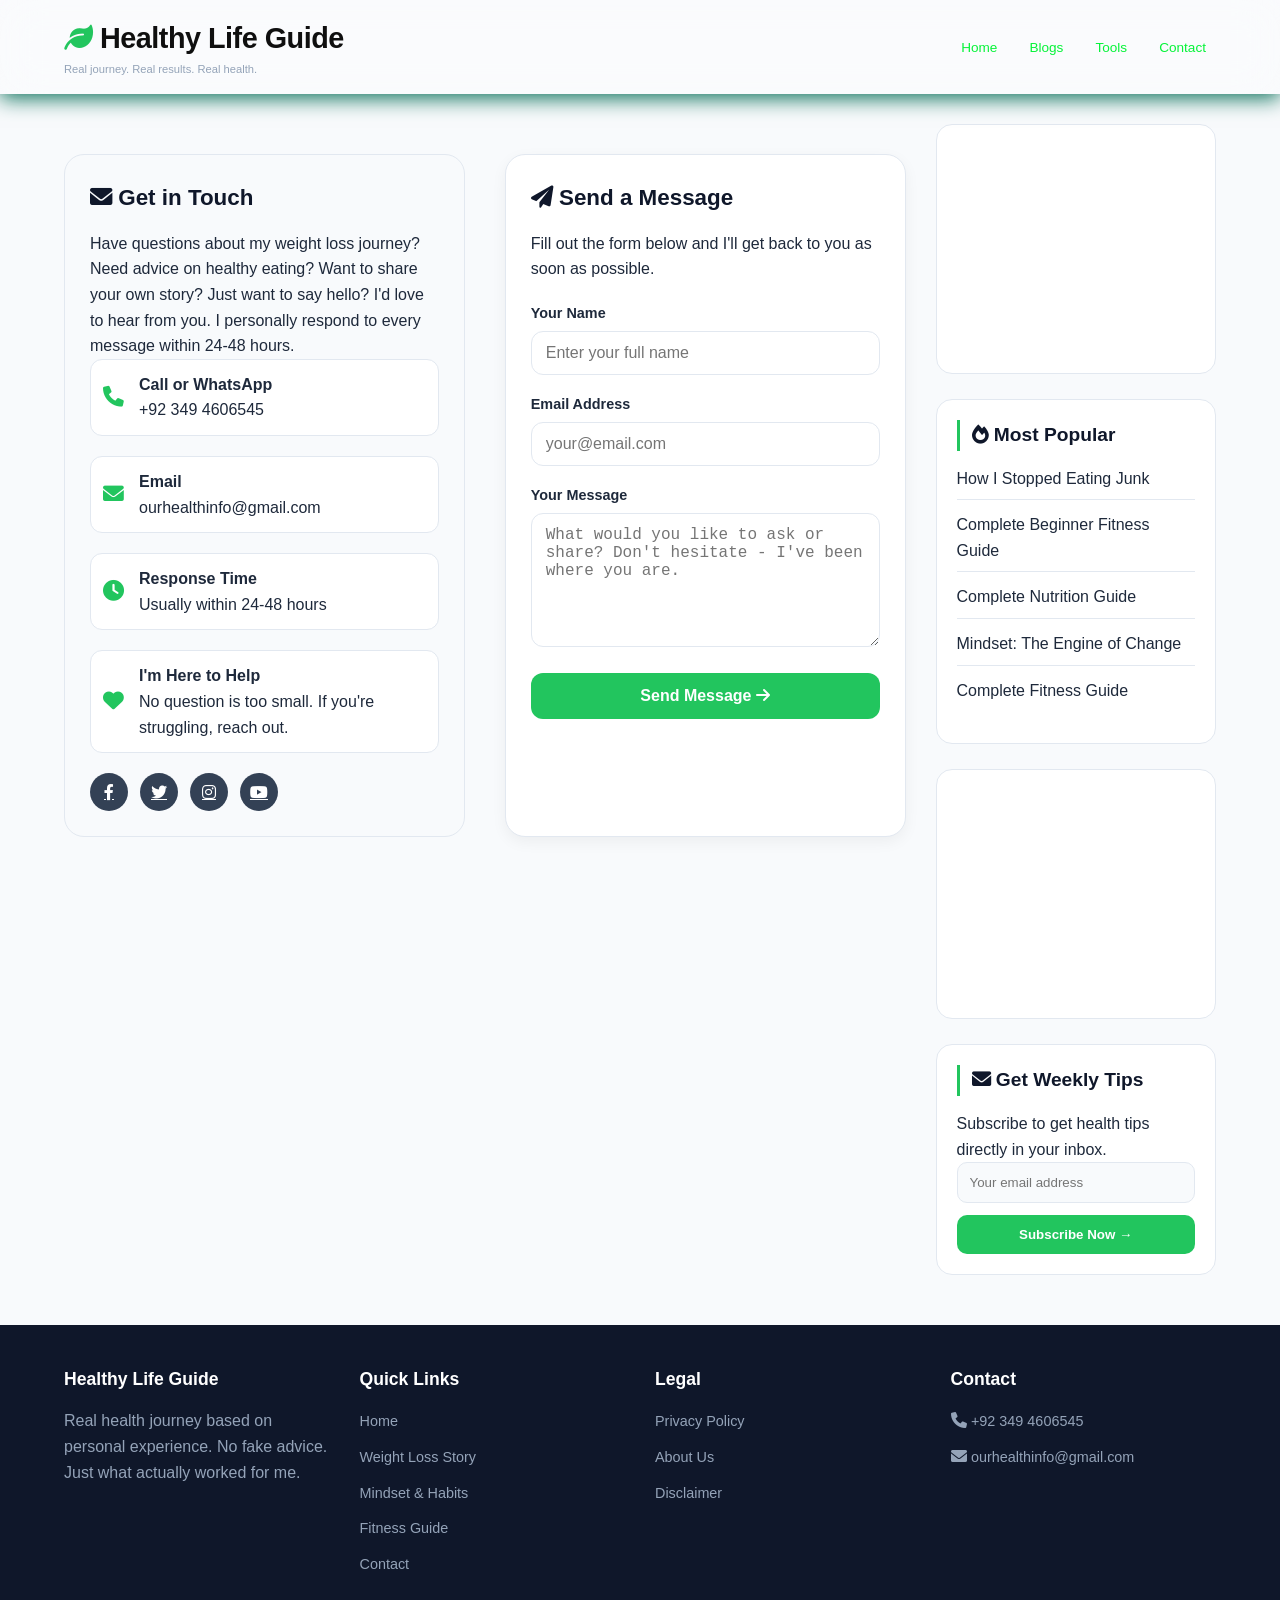
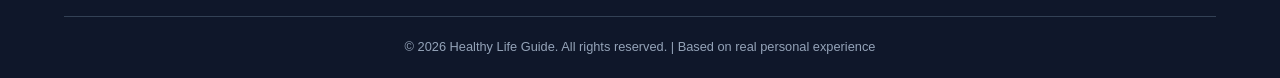
==== contact.html @ 9c275296 "first commit" ====
<!DOCTYPE html>
<html lang="en">
<head>
    <meta charset="UTF-8">
    <meta name="viewport" content="width=device-width, initial-scale=1.0">
    
    <title>Contact Us - Get in Touch | Healthy Life Guide</title>
    <meta name="description" content="Contact Healthy Life Guide. Reach out with your health questions, feedback, or just to say hello. I personally reply to every message.">
    <meta name="keywords" content="contact health blog, health questions, get in touch, health consultation, feedback">
    <meta name="author" content="Healthy Life Guide">
    <meta name="robots" content="index, follow">
    
    <link rel="canonical" href="https://ourhealthinfo.com/contact.html">
    
    <!-- Favicon -->
    <link rel="icon" href="pictures/favicon.png" type="image/jpeg">

    <!-- Google tag (gtag.js) -->
    <script async src="https://www.googletagmanager.com/gtag/js?id=G-GXMY2THTPW"></script>
    <script>
      window.dataLayer = window.dataLayer || [];
      function gtag(){dataLayer.push(arguments);}
      gtag('js', new Date());
      gtag('config', 'G-GXMY2THTPW');
    </script>

    <!-- Google AdSense -->
    <script async src="https://pagead2.googlesyndication.com/pagead/js/adsbygoogle.js?client=ca-pub-5123298033596186"
         crossorigin="anonymous"></script>

    <meta property="og:title" content="Contact Us - Healthy Life Guide">
    <meta property="og:description" content="Get in touch with me. I'd love to hear from you.">
    <meta property="og:type" content="website">
    
    <script type="application/ld+json">
    {
        "@context": "https://schema.org",
        "@type": "ContactPage",
        "name": "Contact Healthy Life Guide",
        "url": "https://ourhealthinfo.com/contact.html"
    }
    </script>
    
    <link rel="stylesheet" href="css/style.css">
    <link rel="stylesheet" href="https://cdnjs.cloudflare.com/ajax/libs/font-awesome/6.0.0-beta3/css/all.min.css">
    <link rel="icon" type="image/png" href="assets/favicon.jpg">
</head>
<body>

<header class="site-header">
    <div class="container header-content">
        <div class="logo">
            <h1><i class="fas fa-leaf"></i> Healthy Life Guide</h1>
            <p>Real journey. Real results. Real health.</p>
        </div>
        <nav class="main-nav">
            <ul>
                <li><a href="index.html">Home</a></li>
                <li><a href="index.html#blogs">Blogs</a></li>
                <li><a href="index.html#tools">Tools</a></li>
                <li><a href="contact.html">Contact</a></li>
            </ul>
        </nav>
    </div>
</header>

<!-- Main Layout with Sidebar for Desktop -->
<main class="container main-layout">
    
    <!-- LEFT COLUMN: Main Contact Content -->
    <div class="main-content">
        <div class="contact-container">
            
            <div class="contact-info">
                <h2><i class="fas fa-envelope"></i> Get in Touch</h2>
                <p>Have questions about my weight loss journey? Need advice on healthy eating? Want to share your own story? Just want to say hello? I'd love to hear from you. I personally respond to every message within 24-48 hours.</p>
                
                <div class="contact-detail">
                    <i class="fas fa-phone"></i>
                    <div>
                        <strong>Call or WhatsApp</strong><br>
                        <a href="tel:+923494606545">+92 349 4606545</a>
                    </div>
                </div>
                
                <div class="contact-detail">
                    <i class="fas fa-envelope"></i>
                    <div>
                        <strong>Email</strong><br>
                        <a href="mailto:ourhealthinfo@gmail.com">ourhealthinfo@gmail.com</a>
                    </div>
                </div>
                
                <div class="contact-detail">
                    <i class="fas fa-clock"></i>
                    <div>
                        <strong>Response Time</strong><br>
                        Usually within 24-48 hours
                    </div>
                </div>
                
                <div class="contact-detail">
                    <i class="fas fa-heart"></i>
                    <div>
                        <strong>I'm Here to Help</strong><br>
                        No question is too small. If you're struggling, reach out.
                    </div>
                </div>
                
                <div class="social-links" style="margin-top: 20px; justify-content: flex-start;">
                    <a href="#"><i class="fab fa-facebook-f"></i></a>
                    <a href="#"><i class="fab fa-twitter"></i></a>
                    <a href="#"><i class="fab fa-instagram"></i></a>
                    <a href="#"><i class="fab fa-youtube"></i></a>
                </div>
            </div>
            
            <div class="contact-form">
                <h2><i class="fas fa-paper-plane"></i> Send a Message</h2>
                <p style="margin-bottom: 20px;">Fill out the form below and I'll get back to you as soon as possible.</p>
                
                <form id="contactForm" onsubmit="return submitContactForm(event)">
                    <div class="form-group">
                        <label for="name">Your Name</label>
                        <input type="text" id="name" name="name" required placeholder="Enter your full name">
                    </div>
                    
                    <div class="form-group">
                        <label for="email">Email Address</label>
                        <input type="email" id="email" name="email" required placeholder="your@email.com">
                    </div>
                    
                    <div class="form-group">
                        <label for="message">Your Message</label>
                        <textarea id="message" name="message" rows="6" required placeholder="What would you like to ask or share? Don't hesitate - I've been where you are."></textarea>
                    </div>
                    
                    <button type="submit" class="btn-calculate">Send Message <i class="fas fa-arrow-right"></i></button>
                </form>
            </div>
            
        </div>
    </div>
    
    <!-- RIGHT COLUMN: Sidebar for Desktop Ads (Limited - 2 Ads Only) -->
    <aside class="sidebar">
        
        <!-- Sidebar Ad 1 -->
        <div class="sidebar-ad">
            <ins class="adsbygoogle"
                 style="display:block"
                 data-ad-client="ca-pub-5123298033596186"
                 data-ad-slot="8180225611"
                 data-ad-format="auto"
                 data-full-width-responsive="true"></ins>
            <script>
                 (adsbygoogle = window.adsbygoogle || []).push({});
            </script>
        </div>
        
        <!-- Popular Posts Widget -->
        <div class="sidebar-widget">
            <h3><i class="fas fa-fire"></i> Most Popular</h3>
            <ul>
                <li><a href="blog/my-weight-loss-journey.html">How I Stopped Eating Junk</a></li>
                <li><a href="blog/complete-beginner-fitness-guide.html">Complete Beginner Fitness Guide</a></li>
                <li><a href="blog/complete-nutrition-guide.html">Complete Nutrition Guide</a></li>
                <li><a href="blog/complete-mindset-guide.html">Mindset: The Engine of Change</a></li>
                <li><a href="blog/my-daily-fitness-routine.html">Complete Fitness Guide</a></li>
            </ul>
        </div>
        
        <!-- Sidebar Ad 2 -->
        <div class="sidebar-ad">
            <ins class="adsbygoogle"
                 style="display:block"
                 data-ad-client="ca-pub-5123298033596186"
                 data-ad-slot="1234567890"
                 data-ad-format="rectangle"
                 data-full-width-responsive="true"></ins>
            <script>
                 (adsbygoogle = window.adsbygoogle || []).push({});
            </script>
        </div>
        
        <!-- Newsletter Widget -->
        <div class="sidebar-widget">
            <h3><i class="fas fa-envelope"></i> Get Weekly Tips</h3>
            <p>Subscribe to get health tips directly in your inbox.</p>
            <input type="email" placeholder="Your email address" class="sidebar-input">
            <button class="sidebar-btn">Subscribe Now →</button>
        </div>
        
    </aside>
</main>

<!-- MOBILE ONLY: Bottom Anchor Ad (Sticky on Mobile) -->
<div class="mobile-bottom-ad">
    <ins class="adsbygoogle"
         style="display:block"
         data-ad-client="ca-pub-5123298033596186"
         data-ad-slot="8180225611"
         data-ad-format="auto"
         data-full-width-responsive="true"></ins>
    <script>
         (adsbygoogle = window.adsbygoogle || []).push({});
    </script>
</div>

<footer class="site-footer">
    <div class="container">
        <div class="footer-content">
            <div class="footer-col">
                <h3>Healthy Life Guide</h3>
                <p>Real health journey based on personal experience. No fake advice. Just what actually worked for me.</p>
            </div>
            <div class="footer-col">
                <h3>Quick Links</h3>
                <ul>
                    <li><a href="index.html">Home</a></li>
                    <li><a href="blog/my-weight-loss-journey.html">Weight Loss Story</a></li>
                    <li><a href="blog/how-i-started-healthy-diet.html">Mindset & Habits</a></li>
                    <li><a href="blog/complete-beginner-fitness-guide.html">Fitness Guide</a></li>
                    <li><a href="contact.html">Contact</a></li>
                </ul>
            </div>
            <div class="footer-col">
                <h3>Legal</h3>
                <ul>
                    <li><a href="blog/privacy.html">Privacy Policy</a></li>
                    <li><a href="blog/about.html">About Us</a></li>
                    <li><a href="blog/disclaimer.html">Disclaimer</a></li>
                </ul>
            </div>
            <div class="footer-col">
                <h3>Contact</h3>
                <ul>
                    <li><i class="fas fa-phone"></i> <a href="tel:+923494606545">+92 349 4606545</a></li>
                    <li><i class="fas fa-envelope"></i> <a href="mailto:ourhealthinfo@gmail.com">ourhealthinfo@gmail.com</a></li>
                </ul>
            </div>
        </div>
        <div class="footer-bottom">
            <p>&copy; 2026 Healthy Life Guide. All rights reserved. | Based on real personal experience</p>
        </div>
    </div>
</footer>

<script src="js/main.js"></script>
<script>
// Contact Form Submission using Web3Forms (Free)
function submitContactForm(event) {
    event.preventDefault();
    
    // Get form values
    const name = document.getElementById('name').value;
    const email = document.getElementById('email').value;
    const message = document.getElementById('message').value;
    
    // Simple validation
    if (!name || !email || !message) {
        alert('Please fill in all fields.');
        return false;
    }
    
    // Email validation
    const emailPattern = /^[^\s@]+@[^\s@]+\.[^\s@]+$/;
    if (!emailPattern.test(email)) {
        alert('Please enter a valid email address.');
        return false;
    }
    
    // Show sending message
    const submitBtn = document.querySelector('#contactForm button');
    const originalText = submitBtn.innerHTML;
    submitBtn.innerHTML = '<i class="fas fa-spinner fa-spin"></i> Sending...';
    submitBtn.disabled = true;
    
    // Send to Web3Forms (Free service, no backend needed)
    // You need to replace YOUR_ACCESS_KEY with your actual Web3Forms access key
    // Sign up at https://web3forms.com/ for a free access key
    
    const formData = new FormData();
    formData.append('access_key', 'YOUR_ACCESS_KEY'); // Replace with your actual key
    formData.append('name', name);
    formData.append('email', email);
    formData.append('message', message);
    formData.append('subject', 'New Contact Form Message from Healthy Life Guide');
    
    fetch('https://api.web3forms.com/submit', {
        method: 'POST',
        body: formData
    })
    .then(response => response.json())
    .then(data => {
        if (data.success) {
            document.getElementById('contactForm').reset();
            alert('✅ Message sent successfully! I will get back to you within 24-48 hours.');
        } else {
            alert('❌ Something went wrong. Please try again or email me directly at ourhealthinfo@gmail.com');
        }
    })
    .catch(error => {
        console.error('Error:', error);
        alert('❌ Unable to send message. Please email me directly at ourhealthinfo@gmail.com');
    })
    .finally(() => {
        submitBtn.innerHTML = originalText;
        submitBtn.disabled = false;
    });
    
    return false;
}
</script>

</body>
</html>
---- css/style.css ----
/* ========================================
   HEALTHY LIFE GUIDE - FULLY RESPONSIVE
   Mobile-First Design WITH DARK MODE
   ======================================== */

* {
    margin: 0;
    padding: 0;
    box-sizing: border-box;
}

/* Light Mode Variables (Default) */
:root {
    --primary: #22c55e;
    --primary-dark: #16a34a;
    --primary-light: #4ade80;
    --secondary: #3b82f6;
    --dark: #1e293b;
    --darker: #0f172a;
    --light: #f8fafc;
    --gray: #64748b;
    --gray-light: #e2e8f0;
    --white: #ffffff;
    --danger: #ef4444;
    --warning: #f59e0b;
    --success: #10b981;
    --bg-body: #f8fafc;
    --text-body: #1e293b;
    --card-bg: #ffffff;
    --border-color: #e2e8f0;
    --footer-bg: #0f172a;
    --footer-text: #94a3b8;
}

/* Dark Mode Variables */
body.dark-mode {
    --bg-body: #121212;
    --text-body: #e0e0e0;
    --card-bg: #1e1e1e;
    --border-color: #333333;
    --gray-light: #333333;
    --gray: #aaaaaa;
    --footer-bg: #0a0a0a;
    --footer-text: #888888;
}

body {
    font-family: 'Segoe UI', Tahoma, Geneva, Verdana, sans-serif;
    background-color: var(--bg-body);
    color: var(--text-body);
    line-height: 1.6;
    font-size: 16px;
    transition: background-color 0.3s ease, color 0.3s ease;
}

.container {
    width: 100%;
    max-width: 1200px;
    margin: 0 auto;
    padding: 0 16px;
}

/* ========== DARK MODE TOGGLE BUTTON ========== */
.dark-mode-toggle {
    background: transparent;
    border: none;
    cursor: pointer;
    font-size: 1.3rem;
    padding: 4px 6px;
    border-radius: 30px;
    transition: all 0.3s ease;
    color: #0c0c0c;
    display: flex;
    align-items: center;
    gap: 8px;
}

.dark-mode-toggle:hover {
    background-color: rgba(255, 255, 255, 0.1);
    transform: scale(1.05);
}

body.dark-mode .dark-mode-toggle {
    color: #ffd966;
}

/* ========== HEADER (Mobile First) ========== */
.site-header {
    /* background: linear-gradient(135deg, var(--darker) 0%, var(--dark) 100%); */
    color: rgb(15, 15, 15);
    padding: 15px 0;
    position: sticky;
    top: 0;
    z-index: 1000;
    box-shadow: 0 4px 20px rgba(2, 107, 84, 0.973);
        background: rgba(255, 255, 255, 0.25);
    backdrop-filter: blur(20px);
}

.header-content {
    display: flex;
    flex-direction: column;
    align-items: center;
    gap: 12px;
}

.logo {
    text-align: center;
}

.logo h1 {
    font-size: 1.5rem;
    letter-spacing: -0.5px;
}

.logo h1 i {
    color: var(--primary);
}

.logo p {
    font-size: 0.7rem;
    color: #94a3b8;
}

.main-nav ul {
    display: flex;
    flex-wrap: wrap;
    justify-content: center;
    gap: 12px;
    list-style: none;
}

.main-nav a {
    color: #06f339;
    text-decoration: none;
    font-weight: 500;
    font-size: 0.85rem;
    padding: 5px 10px;
    transition: color 0.3s;
}

.main-nav a:hover {
    color: var(--primary);
}

/* ========== HERO (Mobile First) ========== */
.hero {
    background: linear-gradient(135deg, #dcfce7 0%, #bbf7d0 100%);
    padding: 40px 16px;
    text-align: center;
    border-radius: 0 0 25px 25px;
    margin-bottom: 30px;
    transition: background 0.3s ease;
}

body.dark-mode .hero {
    background: linear-gradient(135deg, #1a3a2a 0%, #0d2a1a 100%);
}

.hero h1 {
    font-size: 1.8rem;
    color: var(--darker);
    margin-bottom: 12px;
    line-height: 1.3;
}

body.dark-mode .hero h1 {
    color: #ffffff;
}

.hero p {
    font-size: 1rem;
    color: var(--gray);
    max-width: 700px;
    margin: 0 auto;
}

/* ========== SECTION TITLES ========== */
.section-title {
    font-size: 1.6rem;
    text-align: center;
    margin-bottom: 30px;
    color: var(--darker);
    position: relative;
    padding-bottom: 12px;
}

body.dark-mode .section-title {
    color: var(--primary-light);
}

.section-title::after {
    content: '';
    position: absolute;
    bottom: 0;
    left: 50%;
    transform: translateX(-50%);
    width: 60px;
    height: 3px;
    background: var(--primary);
    border-radius: 2px;
}

/* ========== BLOG CARDS (Mobile First) ========== */
.blog-grid, .tools-grid {
    display: grid;
    grid-template-columns: 1fr;
    gap: 25px;
    margin-bottom: 40px;
}

.blog-card, .tool-card {
    background: var(--card-bg);
    border-radius: 20px;
    overflow: hidden;
    box-shadow: 0 5px 15px rgba(0,0,0,0.08);
    transition: transform 0.3s, box-shadow 0.3s;
    border: 1px solid var(--border-color);
}

.blog-card:hover, .tool-card:hover {
    transform: translateY(-3px);
    box-shadow: 0 10px 25px rgba(0,0,0,0.12);
}

.blog-img {
    width: 100%;
    height: 200px;
    object-fit: cover;
}

.blog-content, .tool-content {
    padding: 20px;
}

.blog-category {
    display: inline-block;
    background: var(--primary);
    color: white;
    font-size: 0.7rem;
    padding: 3px 10px;
    border-radius: 20px;
    margin-bottom: 10px;
}

.blog-card h3, .tool-card h3 {
    font-size: 1.2rem;
    margin-bottom: 10px;
    color: var(--darker);
    line-height: 1.4;
}

body.dark-mode .blog-card h3,
body.dark-mode .tool-card h3 {
    color: #ffffff;
}

.blog-card h3 a, .tool-card h3 a {
    text-decoration: none;
    color: inherit;
    transition: color 0.3s;
}

.blog-card h3 a:hover, .tool-card h3 a:hover {
    color: var(--primary);
}

.blog-meta {
    font-size: 0.75rem;
    color: var(--gray);
    margin-bottom: 12px;
    display: flex;
    gap: 12px;
    flex-wrap: wrap;
}

.blog-excerpt {
    color: var(--gray);
    margin-bottom: 15px;
    line-height: 1.5;
    font-size: 0.9rem;
}

.read-more {
    display: inline-block;
    color: var(--primary);
    text-decoration: none;
    font-weight: 600;
    font-size: 0.9rem;
    transition: gap 0.3s;
}

.read-more:hover {
    gap: 5px;
}

/* ========== BLOG POST PAGE (Mobile First) ========== */
.blog-post {
    background: var(--card-bg);
    border-radius: 20px;
    padding: 20px;
    margin: 30px 0;
    box-shadow: 0 5px 15px rgba(0,0,0,0.05);
    border: 1px solid var(--border-color);
}

.blog-post h1 {
    font-size: 1.8rem;
    color: var(--darker);
    margin-bottom: 15px;
    line-height: 1.3;
}

body.dark-mode .blog-post h1 {
    color: #ffffff;
}

.blog-post .post-meta {
    color: var(--gray);
    border-bottom: 1px solid var(--border-color);
    padding-bottom: 15px;
    margin-bottom: 20px;
    font-size: 0.8rem;
    display: flex;
    flex-wrap: wrap;
    gap: 15px;
}

.blog-post h2 {
    font-size: 1.4rem;
    margin: 30px 0 15px 0;
    color: var(--dark);
    border-left: 4px solid var(--primary);
    padding-left: 15px;
}

.blog-post h3 {
    font-size: 1.2rem;
    margin: 25px 0 12px 0;
    color: var(--dark);
}

body.dark-mode .blog-post h2,
body.dark-mode .blog-post h3 {
    color: #e0e0e0;
}

.blog-post p {
    margin-bottom: 18px;
    font-size: 1rem;
    color: var(--text-body);
    line-height: 1.7;
}

.blog-post ul, .blog-post ol {
    margin: 15px 0 15px 25px;
}

.blog-post li {
    margin-bottom: 8px;
    font-size: 0.95rem;
    color: var(--text-body);
}

.info-box, .tip-box, .warning-box {
    padding: 15px 18px;
    margin: 20px 0;
    border-radius: 14px;
    font-size: 0.95rem;
}

.info-box {
    background: #ecfdf5;
    border-left: 4px solid var(--success);
}

body.dark-mode .info-box {
    background: #1a3a2a;
    border-left: 4px solid var(--success);
}

.tip-box {
    background: #fffbeb;
    border-left: 4px solid var(--warning);
}

body.dark-mode .tip-box {
    background: #3a2a1a;
    border-left: 4px solid var(--warning);
}

.warning-box {
    background: #fef2f2;
    border-left: 4px solid var(--danger);
}

body.dark-mode .warning-box {
    background: #3a1a1a;
    border-left: 4px solid var(--danger);
}

.post-image {
    width: 100%;
    border-radius: 16px;
    margin: 20px 0;
}

/* ========== TOOLS PAGES (Mobile First) ========== */
.tool-container {
    background: var(--card-bg);
    border-radius: 20px;
    padding: 20px;
    margin: 30px 0;
    box-shadow: 0 5px 15px rgba(0,0,0,0.05);
    border: 1px solid var(--border-color);
}

.tool-container h1 {
    font-size: 1.6rem;
    text-align: center;
    margin-bottom: 15px;
    color: var(--darker);
}

body.dark-mode .tool-container h1 {
    color: #ffffff;
}

.tool-container > p {
    text-align: center;
    margin-bottom: 25px;
    color: var(--gray);
    font-size: 0.95rem;
}

.calculator-box {
    max-width: 100%;
    margin: 0 auto;
}

.form-group {
    margin-bottom: 18px;
}

.form-group label {
    display: block;
    margin-bottom: 6px;
    font-weight: 600;
    color: var(--text-body);
    font-size: 0.9rem;
}

.form-group input, .form-group select, .form-group textarea {
    width: 100%;
    padding: 12px 14px;
    border: 1px solid var(--border-color);
    border-radius: 12px;
    font-size: 1rem;
    transition: border-color 0.3s;
    background-color: var(--card-bg);
    color: var(--text-body);
}

.form-group input:focus, .form-group select:focus, .form-group textarea:focus {
    outline: none;
    border-color: var(--primary);
}

.btn-calculate {
    width: 100%;
    background: var(--primary);
    color: white;
    border: none;
    padding: 14px;
    border-radius: 12px;
    font-size: 1rem;
    font-weight: 600;
    cursor: pointer;
    transition: background 0.3s;
}

.btn-calculate:hover {
    background: var(--primary-dark);
}

.result-box {
    margin-top: 25px;
    padding: 18px;
    background: var(--bg-body);
    border-radius: 14px;
    text-align: center;
    border: 1px solid var(--border-color);
}

.result-box h3 {
    margin-bottom: 12px;
    color: var(--primary);
    font-size: 1.2rem;
}

.result-value {
    font-size: 2rem;
    font-weight: 700;
    color: var(--darker);
}

.tool-info {
    margin-top: 30px;
    padding: 20px;
    background: var(--bg-body);
    border-radius: 16px;
    border: 1px solid var(--border-color);
}

.tool-info h3 {
    color: var(--text-body);
    margin-bottom: 12px;
    font-size: 1.2rem;
}

.tool-info ul, .tool-info ol {
    margin-left: 20px;
    margin-bottom: 15px;
}

.tool-info li {
    margin-bottom: 8px;
    font-size: 0.9rem;
    color: var(--text-body);
}

/* ========== CONTACT PAGE (Mobile First) ========== */
.contact-container {
    display: flex;
    flex-direction: column;
    gap: 30px;
    margin: 30px 0;
}

.contact-info {
    background: var(--bg-body);
    padding: 20px;
    border-radius: 20px;
    border: 1px solid var(--border-color);
}

.contact-info h2 {
    margin-bottom: 15px;
    color: var(--darker);
    font-size: 1.4rem;
}

body.dark-mode .contact-info h2 {
    color: #ffffff;
}

.contact-detail {
    display: flex;
    align-items: center;
    gap: 15px;
    margin-bottom: 20px;
    padding: 12px;
    background: var(--card-bg);
    border-radius: 12px;
    border: 1px solid var(--border-color);
}

.contact-detail i {
    font-size: 1.3rem;
    color: var(--primary);
}

.contact-detail a {
    text-decoration: none;
    color: var(--text-body);
    word-break: break-all;
}

.contact-form {
    background: var(--card-bg);
    padding: 20px;
    border-radius: 20px;
    box-shadow: 0 5px 15px rgba(0,0,0,0.05);
    border: 1px solid var(--border-color);
}

.contact-form h2 {
    margin-bottom: 15px;
    color: var(--darker);
    font-size: 1.4rem;
}

body.dark-mode .contact-form h2 {
    color: #ffffff;
}

/* ========== FOOTER (Mobile First) ========== */
.site-footer {
    background: var(--footer-bg);
    color: var(--footer-text);
    padding: 40px 0 20px;
    margin-top: 50px;
    transition: background 0.3s ease;
}

.footer-content {
    display: grid;
    grid-template-columns: 1fr;
    gap: 30px;
    margin-bottom: 30px;
}

.footer-col h3 {
    color: white;
    margin-bottom: 15px;
    font-size: 1.1rem;
}

.footer-col ul {
    list-style: none;
}

.footer-col ul li {
    margin-bottom: 10px;
}

.footer-col a {
    color: var(--footer-text);
    text-decoration: none;
    transition: color 0.3s;
    font-size: 0.9rem;
}

.footer-col a:hover {
    color: var(--primary);
}

.social-links {
    display: flex;
    gap: 12px;
    flex-wrap: wrap;
}

.social-links a {
    display: inline-flex;
    align-items: center;
    justify-content: center;
    width: 38px;
    height: 38px;
    background: #334155;
    border-radius: 50%;
    transition: background 0.3s;
    color: white;
}

.social-links a:hover {
    background: var(--primary);
    color: white;
}

.footer-bottom {
    text-align: center;
    padding-top: 20px;
    border-top: 1px solid #334155;
    font-size: 0.8rem;
}

/* ========== TABLET (768px and up) ========== */
@media (min-width: 768px) {
    .container {
        padding: 0 24px;
    }
    
    .header-content {
        flex-direction: row;
        justify-content: space-between;
    }
    
    .logo {
        text-align: left;
    }
    
    .logo h1 {
        font-size: 1.8rem;
    }
    
    .hero h1 {
        font-size: 2.2rem;
    }
    
    .hero p {
        font-size: 1.1rem;
    }
    
    .section-title {
        font-size: 2rem;
    }
    
    .blog-grid, .tools-grid {
        grid-template-columns: repeat(2, 1fr);
        gap: 30px;
    }
    
    .blog-post {
        padding: 30px;
    }
    
    .blog-post h1 {
        font-size: 2.2rem;
    }
    
    .blog-post h2 {
        font-size: 1.6rem;
    }
    
    .tool-container {
        padding: 30px;
    }
    
    .calculator-box {
        max-width: 500px;
    }
    
    .contact-container {
        flex-direction: row;
        gap: 40px;
    }
    
    .contact-info, .contact-form {
        flex: 1;
        padding: 25px;
    }
    
    .footer-content {
        grid-template-columns: repeat(2, 1fr);
    }
}

/* ========== DESKTOP (1024px and up) ========== */
@media (min-width: 1024px) {
    .blog-grid, .tools-grid {
        grid-template-columns: repeat(3, 1fr);
    }
    
    .blog-post {
        padding: 40px;
    }
    
    .blog-post h1 {
        font-size: 2.5rem;
    }
    
    .footer-content {
        grid-template-columns: repeat(4, 1fr);
    }
    
    .hero {
        padding: 60px 0;
    }
    
    .hero h1 {
        font-size: 2.8rem;
    }
}

/* ========== MOBILE SMALL (under 480px) ========== */
@media (max-width: 480px) {
    .blog-post h1 {
        font-size: 1.5rem;
    }
    
    .blog-post h2 {
        font-size: 1.2rem;
    }
    
    .blog-post h3 {
        font-size: 1.1rem;
    }
    
    .blog-post p, .blog-post li {
        font-size: 0.9rem;
    }
    
    .info-box, .tip-box, .warning-box {
        padding: 12px 15px;
        font-size: 0.85rem;
    }
    
    .tool-container h1 {
        font-size: 1.4rem;
    }
    
    .result-value {
        font-size: 1.8rem;
    }
    
    .main-nav a {
        font-size: 0.75rem;
        padding: 4px 8px;
    }
    
    .dark-mode-toggle span {
        display: none;
    }
}

/* ========== MAIN LAYOUT WITH SIDEBAR ========== */
.main-layout {
    display: flex;
    flex-direction: column;
    gap: 30px;
    margin: 30px auto;
}

.main-content {
    flex: 3;
    min-width: 0;
}

.sidebar {
    flex: 1;
    display: flex;
    flex-direction: column;
    gap: 25px;
}

/* Desktop: Show sidebar on right */
@media (min-width: 992px) {
    .main-layout {
        flex-direction: row;
    }
}

/* Mobile: Sidebar below main content */
@media (max-width: 768px) {
    .sidebar {
        margin-top: 20px;
    }
}

/* ========== SIDEBAR STYLES ========== */
.sidebar-ad {
    background: var(--card-bg);
    border-radius: 16px;
    padding: 15px;
    text-align: center;
    border: 1px solid var(--border-color);
    min-height: 250px;
    display: flex;
    align-items: center;
    justify-content: center;
}

.sidebar-ad ins {
    display: block;
    width: 100%;
}

.sidebar-widget {
    background: var(--card-bg);
    border-radius: 16px;
    padding: 20px;
    border: 1px solid var(--border-color);
}

.sidebar-widget h3 {
    font-size: 1.2rem;
    margin-bottom: 15px;
    color: var(--darker);
    border-left: 3px solid var(--primary);
    padding-left: 12px;
}

body.dark-mode .sidebar-widget h3 {
    color: #ffffff;
}

.sidebar-widget ul {
    list-style: none;
}

.sidebar-widget ul li {
    margin-bottom: 12px;
    padding-bottom: 8px;
    border-bottom: 1px solid var(--border-color);
}

.sidebar-widget ul li:last-child {
    border-bottom: none;
}

.sidebar-widget ul li a {
    text-decoration: none;
    color: var(--text-body);
    transition: color 0.3s;
    display: block;
}

.sidebar-widget ul li a:hover {
    color: var(--primary);
    padding-left: 5px;
}

.sidebar-input {
    width: 100%;
    padding: 12px;
    border: 1px solid var(--border-color);
    border-radius: 10px;
    margin-bottom: 12px;
    background: var(--bg-body);
    color: var(--text-body);
}

.sidebar-btn {
    width: 100%;
    padding: 12px;
    background: var(--primary);
    color: white;
    border: none;
    border-radius: 10px;
    cursor: pointer;
    font-weight: 600;
    transition: background 0.3s;
}

.sidebar-btn:hover {
    background: var(--primary-dark);
}
.inarticle-ad{
    width: 80%;
}
/* ========== ADDITIONAL STYLES ========== */
/* Example: Add a new class for a special banner */
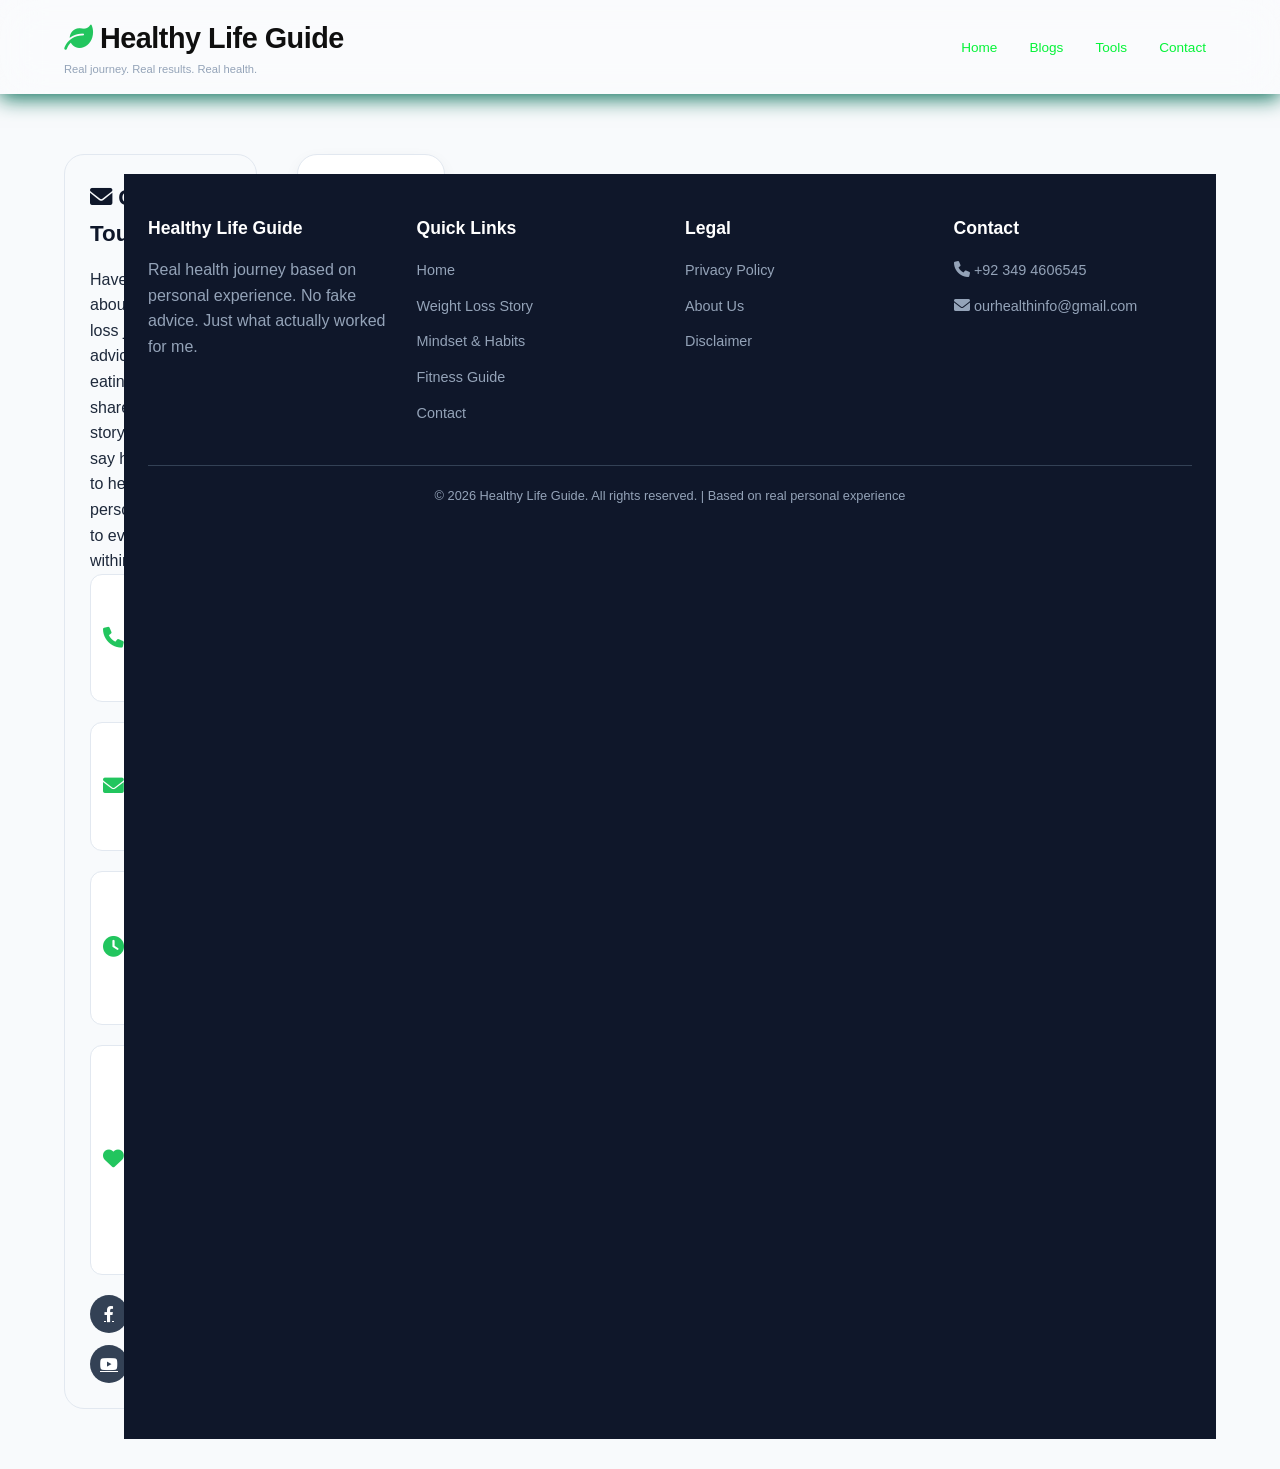
==== commit e38f58d9: "remove sidebar adds" ====
--- a/contact.html
+++ b/contact.html
@@ -142,58 +142,6 @@
         </div>
     </div>
     
-    <!-- RIGHT COLUMN: Sidebar for Desktop Ads (Limited - 2 Ads Only) -->
-    <aside class="sidebar">
-        
-        <!-- Sidebar Ad 1 -->
-        <div class="sidebar-ad">
-            <ins class="adsbygoogle"
-                 style="display:block"
-                 data-ad-client="ca-pub-5123298033596186"
-                 data-ad-slot="8180225611"
-                 data-ad-format="auto"
-                 data-full-width-responsive="true"></ins>
-            <script>
-                 (adsbygoogle = window.adsbygoogle || []).push({});
-            </script>
-        </div>
-        
-        <!-- Popular Posts Widget -->
-        <div class="sidebar-widget">
-            <h3><i class="fas fa-fire"></i> Most Popular</h3>
-            <ul>
-                <li><a href="blog/my-weight-loss-journey.html">How I Stopped Eating Junk</a></li>
-                <li><a href="blog/complete-beginner-fitness-guide.html">Complete Beginner Fitness Guide</a></li>
-                <li><a href="blog/complete-nutrition-guide.html">Complete Nutrition Guide</a></li>
-                <li><a href="blog/complete-mindset-guide.html">Mindset: The Engine of Change</a></li>
-                <li><a href="blog/my-daily-fitness-routine.html">Complete Fitness Guide</a></li>
-            </ul>
-        </div>
-        
-        <!-- Sidebar Ad 2 -->
-        <div class="sidebar-ad">
-            <ins class="adsbygoogle"
-                 style="display:block"
-                 data-ad-client="ca-pub-5123298033596186"
-                 data-ad-slot="1234567890"
-                 data-ad-format="rectangle"
-                 data-full-width-responsive="true"></ins>
-            <script>
-                 (adsbygoogle = window.adsbygoogle || []).push({});
-            </script>
-        </div>
-        
-        <!-- Newsletter Widget -->
-        <div class="sidebar-widget">
-            <h3><i class="fas fa-envelope"></i> Get Weekly Tips</h3>
-            <p>Subscribe to get health tips directly in your inbox.</p>
-            <input type="email" placeholder="Your email address" class="sidebar-input">
-            <button class="sidebar-btn">Subscribe Now →</button>
-        </div>
-        
-    </aside>
-</main>
-
 <!-- MOBILE ONLY: Bottom Anchor Ad (Sticky on Mobile) -->
 <div class="mobile-bottom-ad">
     <ins class="adsbygoogle"
@@ -312,6 +260,7 @@
     return false;
 }
 </script>
-
+<script src="/assets/js/auto-scroll.js" defer></script>
+    
 </body>
-</html>+</html> 
--- a/css/style.css
+++ b/css/style.css
@@ -929,5 +929,20 @@
 .inarticle-ad{
     width: 80%;
 }
-/* ========== ADDITIONAL STYLES ========== */
-/* Example: Add a new class for a special banner */
+
+
+/* Leaf Icon Styling */
+.logo i.fa-leaf,
+.logo h1 i,
+header .logo i {
+    cursor: pointer !important;
+    transition: all 0.3s ease !important;
+    display: inline-block !important;
+}
+
+.logo i.fa-leaf:hover,
+.logo h1 i:hover,
+header .logo i:hover {
+    transform: scale(1.2) rotate(15deg) !important;
+    color: #2ecc71 !important;
+}
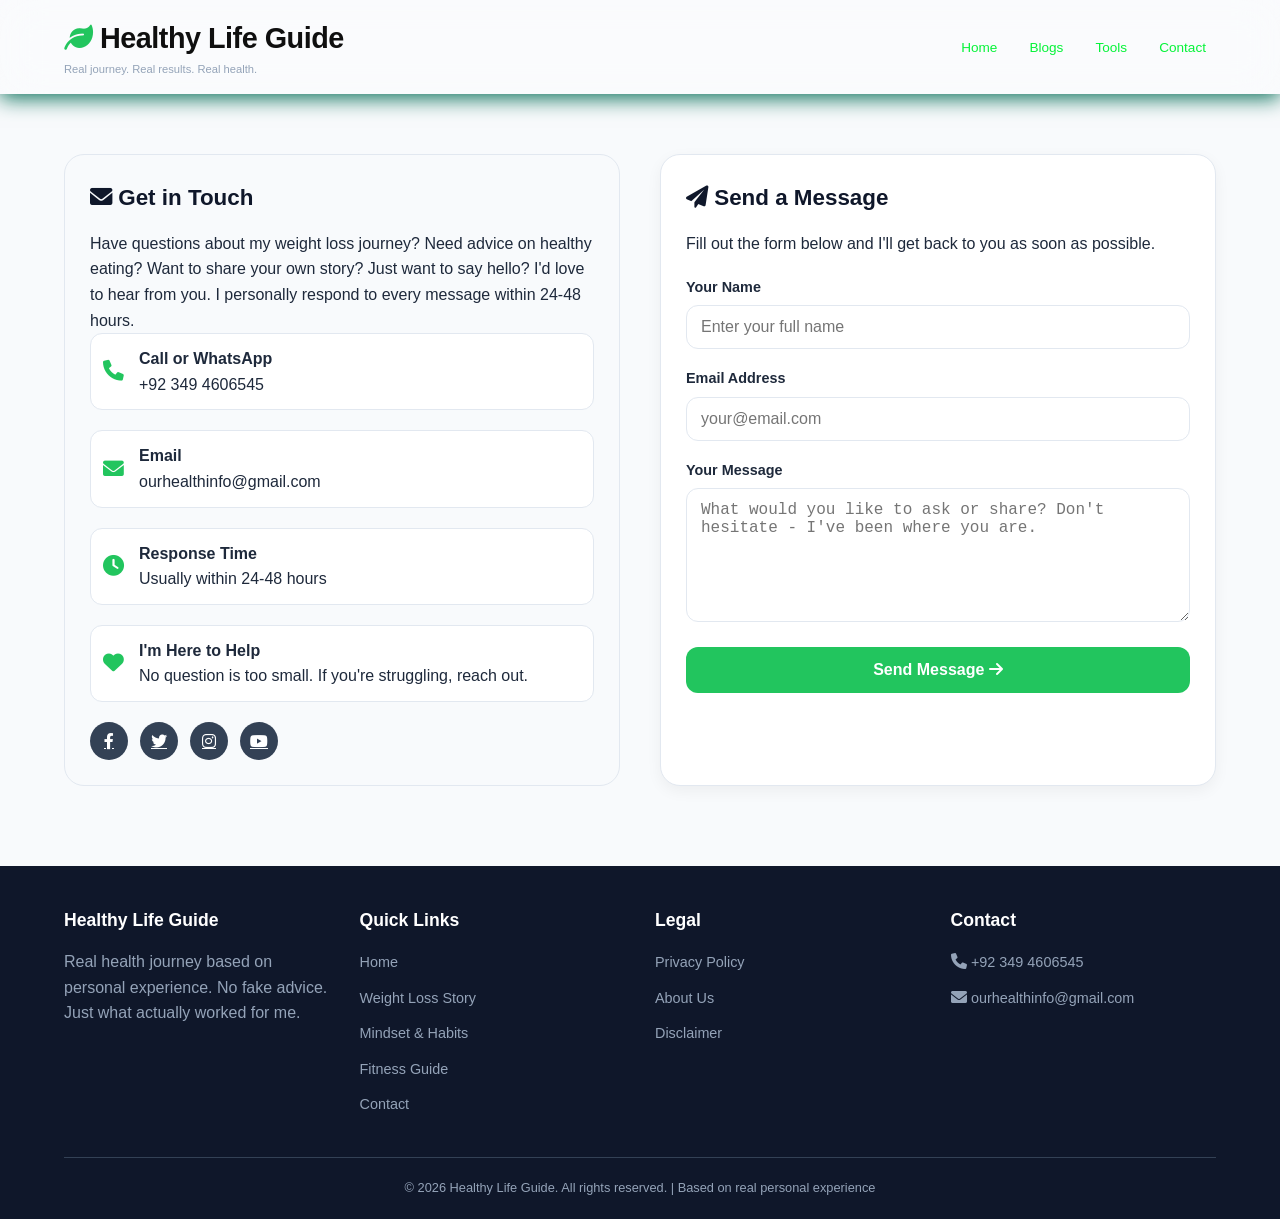
==== commit 1ae28b47: "delet one js file" ====
--- a/contact.html
+++ b/contact.html
@@ -141,7 +141,7 @@
             
         </div>
     </div>
-    
+</main>
 <!-- MOBILE ONLY: Bottom Anchor Ad (Sticky on Mobile) -->
 <div class="mobile-bottom-ad">
     <ins class="adsbygoogle"
